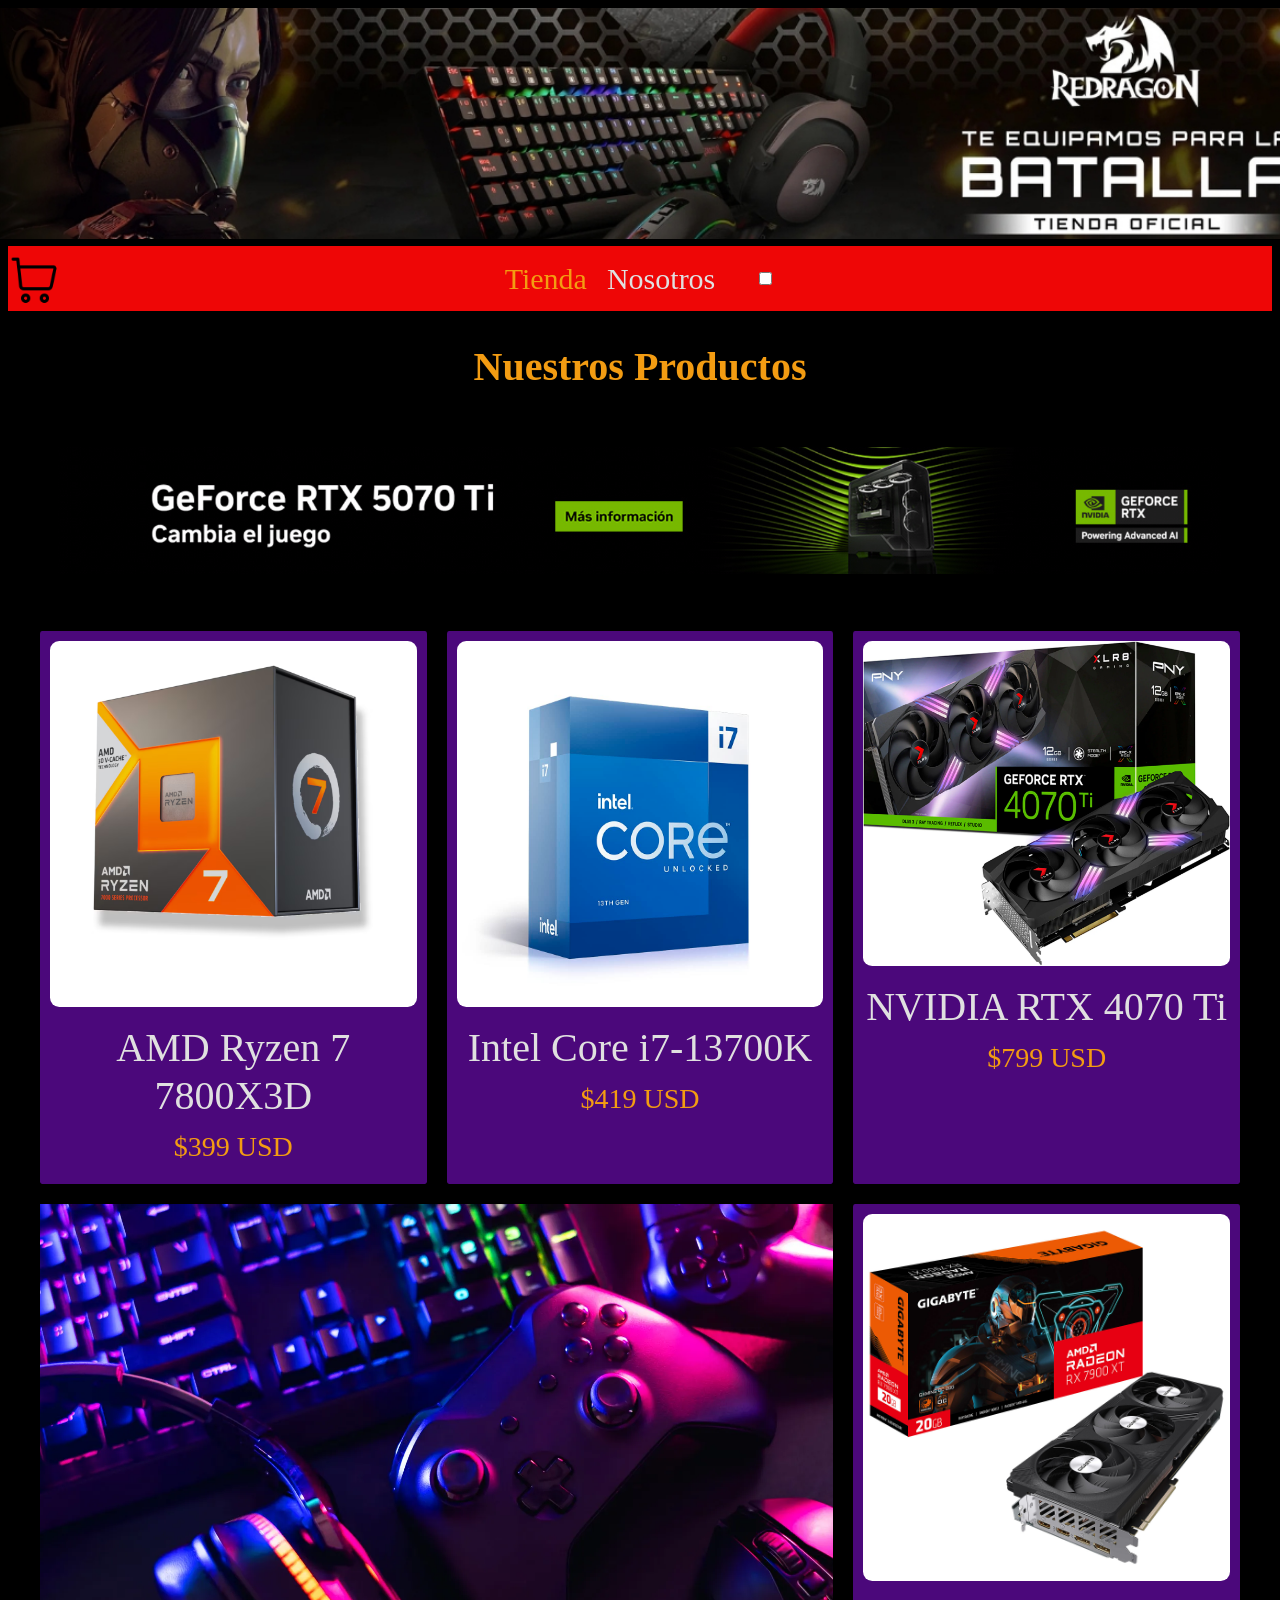
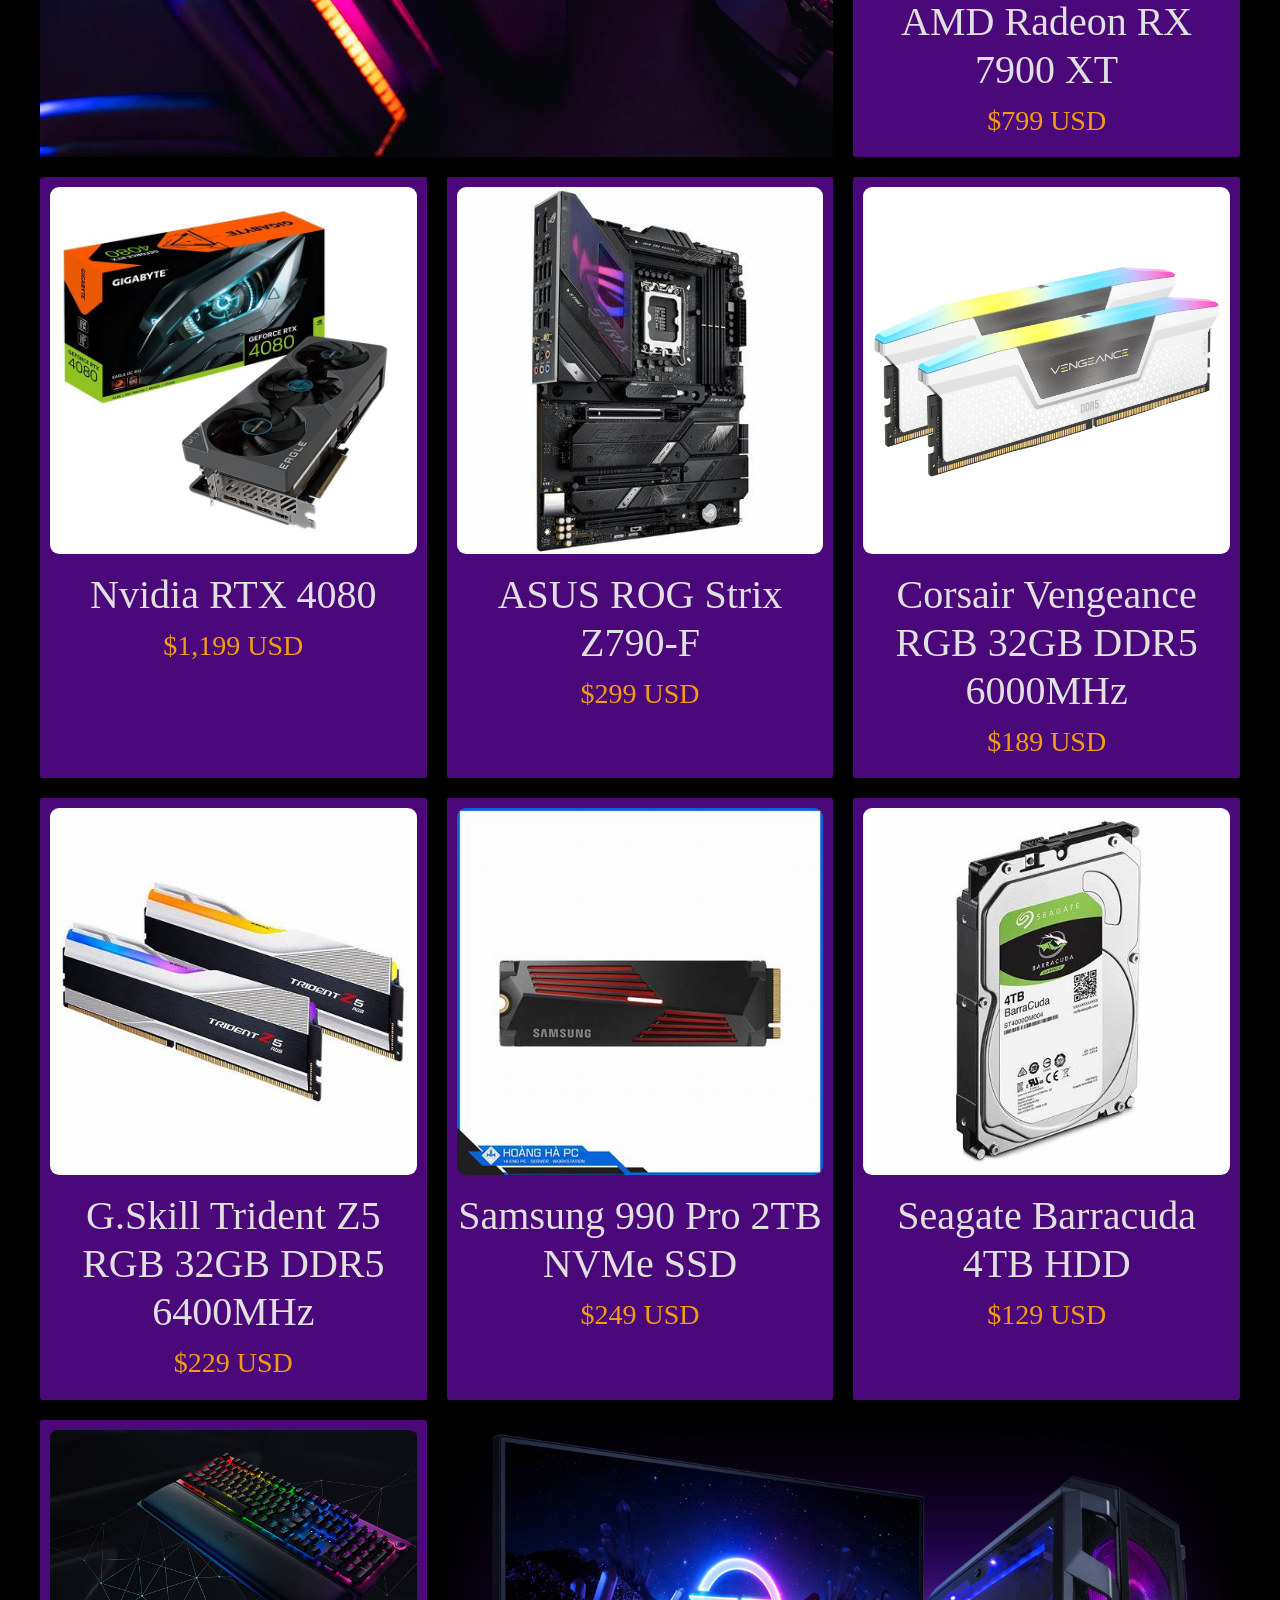
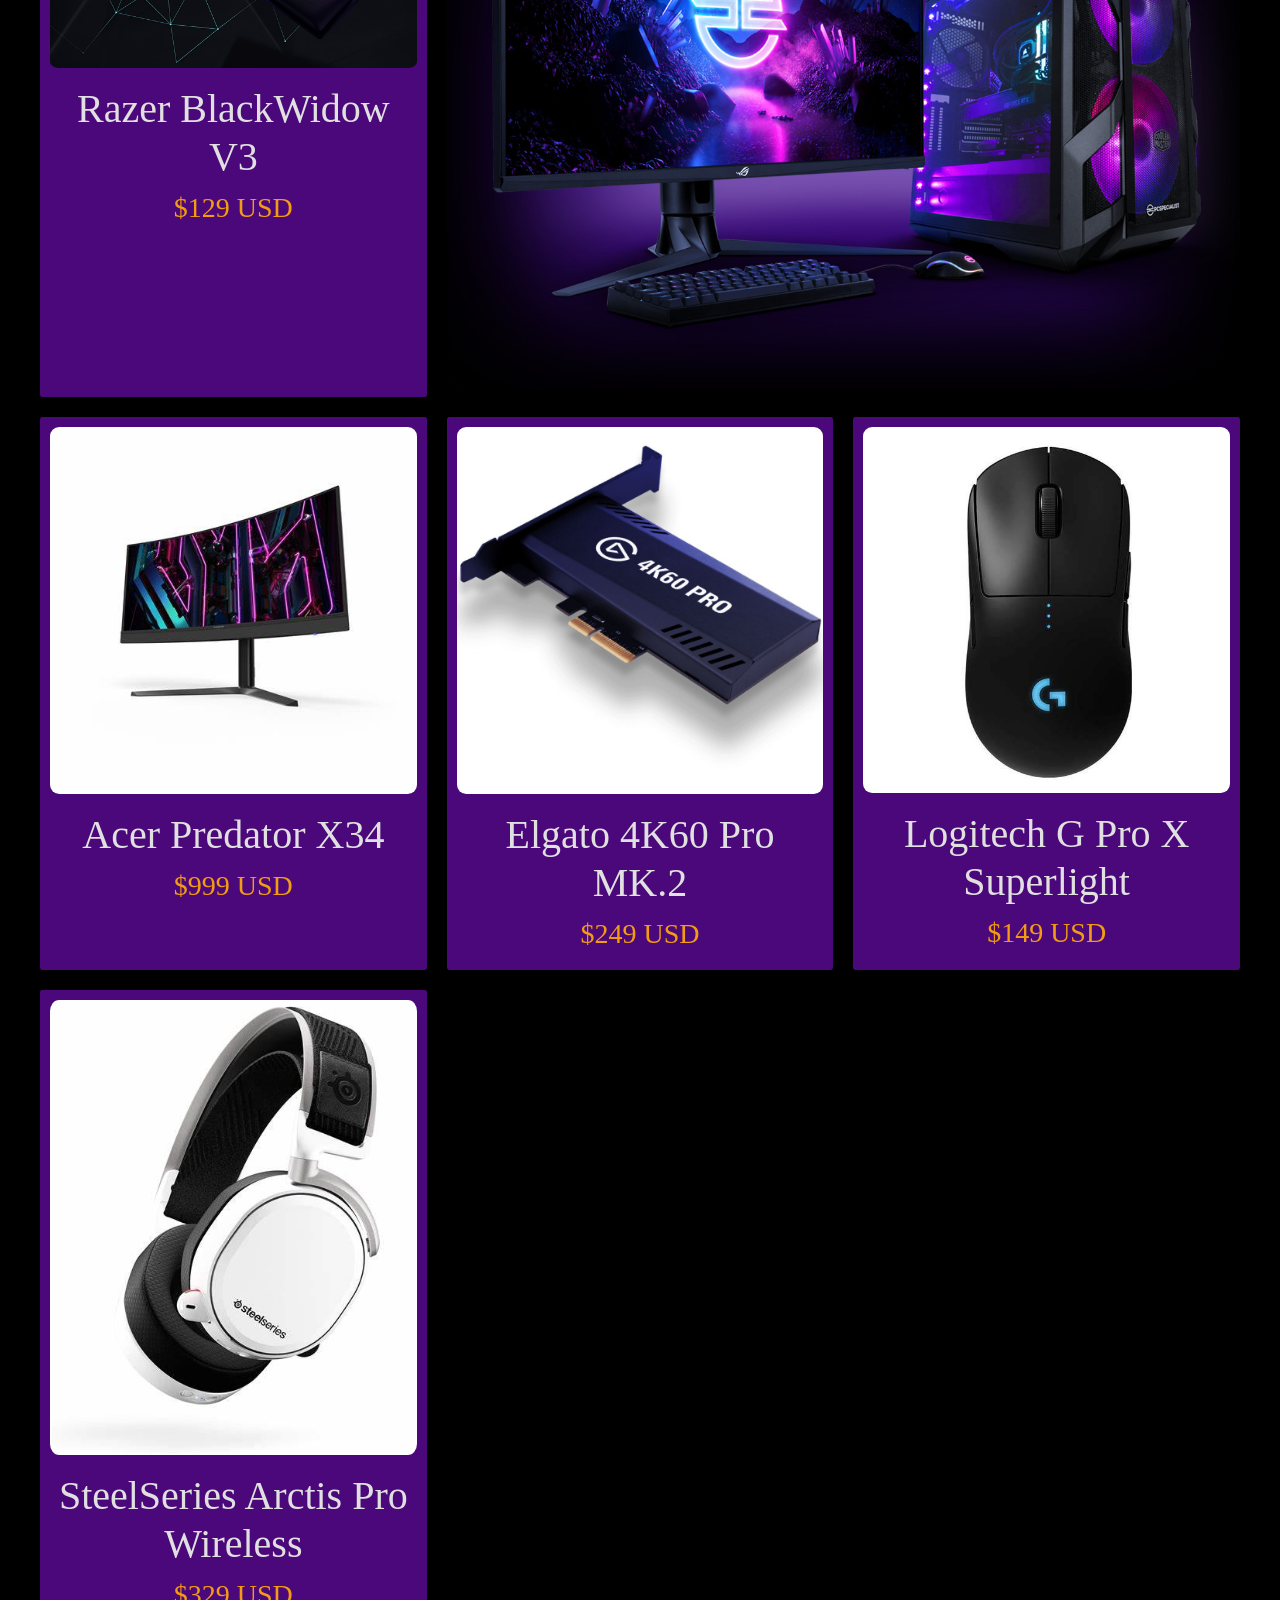
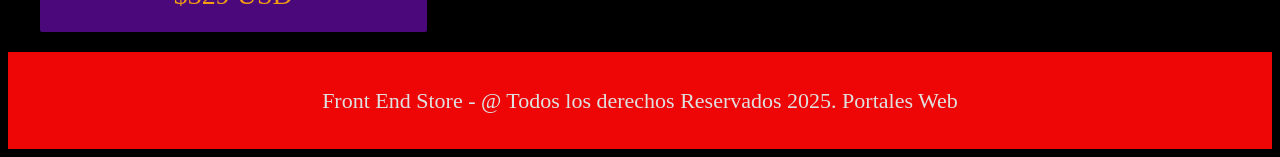
==== index.html @ 045a80b5 "Add files via upload" ====
<!DOCTYPE html>
<html lang="en">
<head>
    <meta charset="UTF-8">
    <meta name="viewport" content="width=device-width, initial-scale=1.0">
    <title>Peak Performance</title>
    <link rel="stylesheet" href="css/style.css">
    
</head>
<body>
    
    <header class="header">
        <a href="index.html">
            <!--img class="header__logo" src="img/logo.jpg" alt="Logotipo">-->
            <img src="img/header.png" alt=" " style=" width: 100% ; margin: 0; width: 150rem;">
        </a>
    </header>

    <nav class="navegacion">
        <a class="navegacion__enlace navegacion__enlace--activo" href="index.html">Tienda</a>
        <a class="navegacion__enlace" href="nosotros.html">Nosotros</a>
        <a href="carrito.html"><img src="img/shopping-cart (1).png" alt="" style="width: 50px; position: absolute; left: 10px;"></a>
        <label for="toggle" id="label_toggle" style="position: absolute ;right: 100px;"><i class="fa-solid fa-moon"></i></label>
        <input type="checkbox" id="toggle">
    
    </nav>


    <h1>Nuestros Productos</h1>
    <div class="primero">
        
                <img class="producto__imagen" src="img/post_logo.png" alt="imagen camisa">
    </div>
    <main class="contenedor">
        

        <div class="grid">
            
         <!--.producto-->
<div class="producto">
    <a href="producto.html">
        <img class="producto__imagen" src="img/amd_rizen.jpeg" alt="AMD Ryzen 7 7800X3D">
        <div class="producto__informacion">
            <p class="producto__nombre">AMD Ryzen 7 7800X3D</p>
            <p class="producto__precio">$399 USD</p>
        </div>
    </a>
</div>  <!--.producto-->

<div class="producto">
    <a href="producto2.html">
        <img class="producto__imagen" src="img/procesador.jpg" alt="Intel Core i7-13700K">
        <div class="producto__informacion">
            <p class="producto__nombre">Intel Core i7-13700K</p>
            <p class="producto__precio">$419 USD</p>
        </div>
    </a>
</div>  <!--.producto-->

<!-- Tarjetas Gráficas (GPU) -->
<div class="producto">
    <a href="producto3.html">
        <img class="producto__imagen" src="img/nvidia.webp" alt="NVIDIA RTX 4070 Ti">
        <div class="producto__informacion">
            <p class="producto__nombre">NVIDIA RTX 4070 Ti</p>
            <p class="producto__precio">$799 USD</p>
        </div>
    </a>
</div>  <!--.producto-->

<div class="producto">
    <a href="producto4.html">
        <img class="producto__imagen" src="img/AMDu.jpg" alt="AMD Radeon RX 7900 XT">
        <div class="producto__informacion">
            <p class="producto__nombre">AMD Radeon RX 7900 XT</p>
            <p class="producto__precio">$799 USD</p>
        </div>
    </a>
</div>  <!--.producto-->

<!-- Placas Base (Motherboard) -->
<div class="producto">
    <a href="producto5.html">
        <img class="producto__imagen" src="img/rtx4080.jpeg" alt="MSI B650 Tomahawk WiFi">
        <div class="producto__informacion">
            <p class="producto__nombre">Nvidia RTX 4080</p>
            <p class="producto__precio">$1,199 USD</p>
        </div>
    </a>
</div>  <!--.producto-->

<div class="producto">
    <a href="producto6.html">
        <img class="producto__imagen" src="img/Asus.jpeg" alt="ASUS ROG Strix Z790-F Gaming WiFi">
        <div class="producto__informacion">
            <p class="producto__nombre">ASUS ROG Strix Z790-F</p>
            <p class="producto__precio">$299 USD</p>
        </div>
    </a>
</div>  <!--.producto-->

<!-- Memoria RAM -->
<div class="producto">
    <a href="producto7.html">
        <img class="producto__imagen" src="img/ram.jpg" alt="Corsair Vengeance RGB 32GB DDR5 6000MHz">
        <div class="producto__informacion">
            <p class="producto__nombre">Corsair Vengeance RGB 32GB DDR5 6000MHz</p>
            <p class="producto__precio">$189 USD</p>
        </div>
    </a>
</div>  <!--.producto-->

<div class="producto">
    <a href="producto8.html">
        <img class="producto__imagen" src="img/ram2.jpg" alt="G.Skill Trident Z5 RGB 32GB DDR5 6400MHz">
        <div class="producto__informacion">
            <p class="producto__nombre">G.Skill Trident Z5 RGB 32GB DDR5 6400MHz</p>
            <p class="producto__precio">$229 USD</p>
        </div>
    </a>
</div>  <!--.producto-->

<!-- Almacenamiento (SSD y HDD) -->
<div class="producto">
    <a href="producto9.html">
        <img class="producto__imagen" src="img/disco.jpeg" alt="Samsung 990 Pro 2TB NVMe SSD">
        <div class="producto__informacion">
            <p class="producto__nombre">Samsung 990 Pro 2TB NVMe SSD</p>
            <p class="producto__precio">$249 USD</p>
        </div>
    </a>
</div>  <!--.producto-->

<div class="producto">
    <a href="producto10.html">
        <img class="producto__imagen" src="img/discoduro.jpeg" alt="Seagate Barracuda 4TB HDD">
        <div class="producto__informacion">
            <p class="producto__nombre">Seagate Barracuda 4TB HDD</p>
            <p class="producto__precio">$129 USD</p>
        </div>
    </a>
</div>  <!--.producto-->



    <!-- **Teclado Mecánico** -->
<div class="producto">
    <a href="producto11.html">
        <img class="producto__imagen" src="img/TMecanico.jpeg" alt="Razer BlackWidow V3">
        <div class="producto__informacion">
            <p class="producto__nombre">Razer BlackWidow V3</p>
            <p class="producto__precio">$129 USD</p>
        </div>
    </a>
</div>  <!--.producto-->
 <!--.producto-->

<!-- **Monitores** -->
<div class="producto">
    <a href="producto12.html">
        <img class="producto__imagen" src="img/monitor.jpeg" alt="Acer Predator X34">
        <div class="producto__informacion">
            <p class="producto__nombre">Acer Predator X34</p>
            <p class="producto__precio">$999 USD</p>
        </div>
    </a>
</div>  <!--.producto-->


<!-- **Tarjetas de Captura y Periféricos** -->
<div class="producto">
    <a href="producto13.html">
        <img class="producto__imagen" src="img/nose.jpeg" alt="Elgato 4K60 Pro MK.2">
        <div class="producto__informacion">
            <p class="producto__nombre">Elgato 4K60 Pro MK.2</p>
            <p class="producto__precio">$249 USD</p>
        </div>
    </a>
</div>

<!-- **Ratón Gamer** -->
<div class="producto">
    <a href="producto14.html">
        <img class="producto__imagen" src="img/Logitech.jpeg" alt="Logitech G Pro X Superlight">
        <div class="producto__informacion">
            <p class="producto__nombre">Logitech G Pro X Superlight</p>
            <p class="producto__precio">$149 USD</p>
        </div>
    </a>
</div>  <!--.producto-->

<!-- **Auriculares Gaming** -->
<div class="producto">
    <a href="producto15.html">
        <img class="producto__imagen" src="img/audifonos.jpeg" alt="SteelSeries Arctis Pro Wireless">
        <div class="producto__informacion">
            <p class="producto__nombre">SteelSeries Arctis Pro Wireless</p>
            <p class="producto__precio">$329 USD</p>
        </div>
    </a>
</div>  <!--.producto-->



            <div class="grafico grafico--camisas"> <img src="img/anuncio1.webp" alt="anuncio" <i style="width: 100%; height: 100%; object-fit: cover;">></div>
            <div class="grafico grafico--node"> <img src="img/anuncio2.1.jpg" alt=""></div>
        </div>
    </main>

    <footer class="footer">
        <p class="footer__texto">Front End Store - @ Todos los derechos Reservados 2025. Portales Web</p>
    </footer>
    <script src="js/carrito.js"></script>

</body>
</html>
---- css/style.css ----
:root {
    --primario: #000000; /* Blanco puro, para el fondo principal */
    --primarioOscuro: #ee0606; /* Azul oscuro, elegante y profundo, para el contraste con el blanco */

    --secundario: #F39C12; /* Naranja vibrante, para destacar botones o elementos importantes */
    --secundarioOscuro: #E67E22; /* Naranja más oscuro, para detalles secundarios o bordes */

    --blanco: #E0E0E0; /* Gris suave para textos y detalles */
    --negro: #121212; /* Gris muy oscuro casi negro, para zonas secundarias y detalles discretos */

    --fuentePrincipal: 'Staatliches', cursive; /* Fuente moderna y llamativa */
}




html { 
    box-sizing: border-box;
    font-size: 62.5%; 
}
/* Sniper Global para Margin, border y Padding */
*, *:before, *:after {
    box-sizing: inherit;
}

/** Globales **/
body {
    background-color: var(--primario);             
    font-size: 1.6rem;
    line-height: 1.5;
/*
    background-image: url(../img/fondo2.jpg); /* Ruta de la imagen */
    background-size: cover; /* Hace que la imagen cubra todo el fondo */
    background-position: center; /* Centra la imagen */
    background-repeat: no-repeat; /* Evita que la imagen se repita */
}


p {
    font-size: 1.8rem;
    font-family: Arial, Helvetica, sans-serif;
    color: var(--blanco);
}
a {
    text-decoration: none;
}
img {
    width: 100%;
}
.contenedor {
    max-width: 120rem;
    margin: 0 auto;
}
h1, h2, h3 {
    text-align: center;
    color: var(--secundario);
    font-family: var(--fuentePrincipal);
}
h1 {
    font-size: 4rem;
}
h2 {
    font-size: 3.2rem;
}
h3 {
    font-size: 2.4rem;
}

/** Header **/
.header {
    display: flex;
    justify-content: center;
}
.header__logo {
    margin: 3rem 0;
}
/** Footer **/
.footer {
    background-color: var(--primarioOscuro);
    padding: 1rem 0;
    margin-top: 2rem;
}
.footer__texto {
    font-family: var(--fuentePrincipal);
    text-align: center;
    font-size: 2.2rem;
}
/** Navegacion **/
.navegacion {
    background-color: var(--primarioOscuro);
    padding: 1rem 0;
    display: flex;
    justify-content: center;
    gap: 2rem; 
}
.navegacion__enlace {
    font-family: var(--fuentePrincipal);
    color: var(--blanco);
    font-size: 3rem;
}
.navegacion__enlace--activo,
.navegacion__enlace:hover {
    color: var(--secundario);
}

.primero{
  margin:50px ;
  
  
   
}

.producto{
    border-radius: 0.5%;
    
}

.producto img{
    border-radius: 2.5%;


}


.producto {
    transition: transform 0.3s ease, box-shadow 0.3s ease;

}

.producto:hover {
    transform: scale(1.1); /* Aumenta el tamaño al 110% */
    box-shadow: 0px 4px 10px rgba(0, 0, 0, 0.2); /* Agrega una sombra para mejorar el efecto */;
}


/** Grid **/
.grid {
    display: grid;
    grid-template-columns: repeat(2, 1fr);
    gap: 2rem;
}
@media (min-width: 768px) {
    .grid {
        grid-template-columns: repeat(3, 1fr);
    }
}

/** Productos **/
.producto {
    background-color: #4b087b;
    padding: 1rem;
}


.producto__nombre {
    font-size: 4rem;
}
.producto__precio {
    font-size: 2.8rem;
    color: var(--secundario);
}
.producto__nombre,
.producto__precio {
    font-family: var(--fuentePrincipal);
    margin: 1rem 0;
    text-align: center;
    line-height: 1.2;
}

/** Graficos **/
.grafico {
    min-height: 30rem;
    background-repeat: no-repeat;
    background-size: cover;
    grid-column: 1 / 3;
}
.grafico--camisas {
    grid-row: 2 / 3;
    background-image: url(../img/grafico1.jpg);
}
.grafico--node {
    background-image: url(../img/grafico2.jpg);
    grid-row: 8 / 9;
}

@media (min-width: 768px) {
    .grafico--node {
        grid-row: 5 / 6;
        grid-column: 2 / 4;
    }
}

/** Nosotros **/
.nosotros {
    display: grid;
    grid-template-rows: repeat(2, auto);
}
@media (min-width: 768px) {
    .nosotros {
        grid-template-columns: repeat(2, 1fr);
        column-gap: 2rem;
    }
}
.nosotros__imagen {
    grid-row: 1 / 2;
}
@media (min-width: 768px) {
    .nosotros__imagen {
       grid-column: 2 / 3;
    }
}

/** Bloques **/
.bloques {
    display: grid;
    grid-template-columns: repeat(2, 1fr);
    gap: 2rem;
}
@media (min-width: 768px) {
    .bloques {
        grid-template-columns: repeat(4, 1fr);
    }
}

.bloque {
    text-align: center;
}

.bloque__titulo {
    margin: 0;
}

/** Pagina del Producto **/
@media (min-width: 768px) {
    .camisa {
        display: grid;
        grid-template-columns: repeat(2, 1fr);
        column-gap: 2rem;
    }
}

.formulario {
    display: grid;
    grid-template-columns: repeat(2, 1fr);
    gap: 2rem;
}
.formulario__campo {
   border: 1rem solid var(--primarioOscuro);
   background-color: transparent;
   color: var(--blanco);
   font-size: 2rem;
   font-family: Arial, Helvetica, sans-serif;
   padding: 1rem;
   appearance: none;
}
.formulario__submit {
    background-color: var(--secundario);
    border: none;
    font-size: 2rem;
    font-family: var(--fuentePrincipal);
    padding: 2rem;
    transition: background-color .3s ease;
    grid-column: 1 / 3;
}
.formulario__submit:hover {
    cursor: pointer;
    background-color: var(--secundarioOscuro);
}
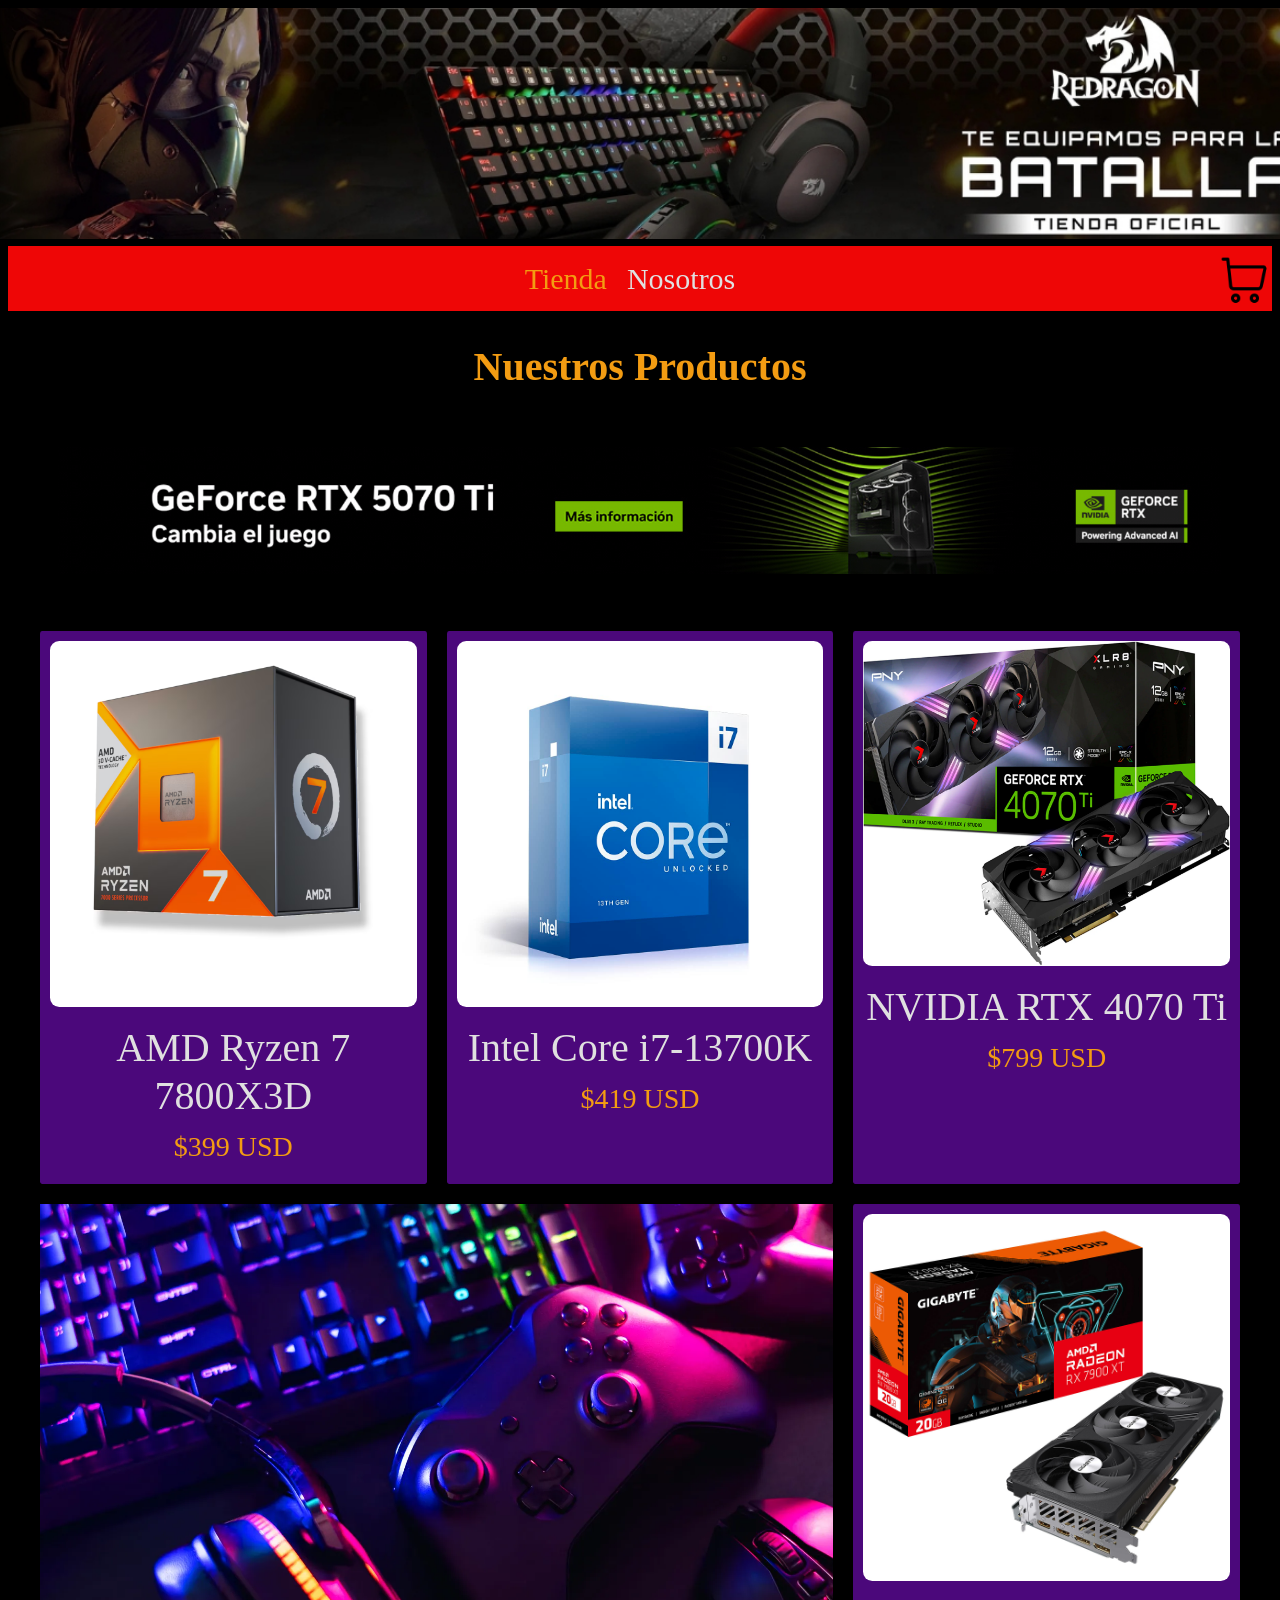
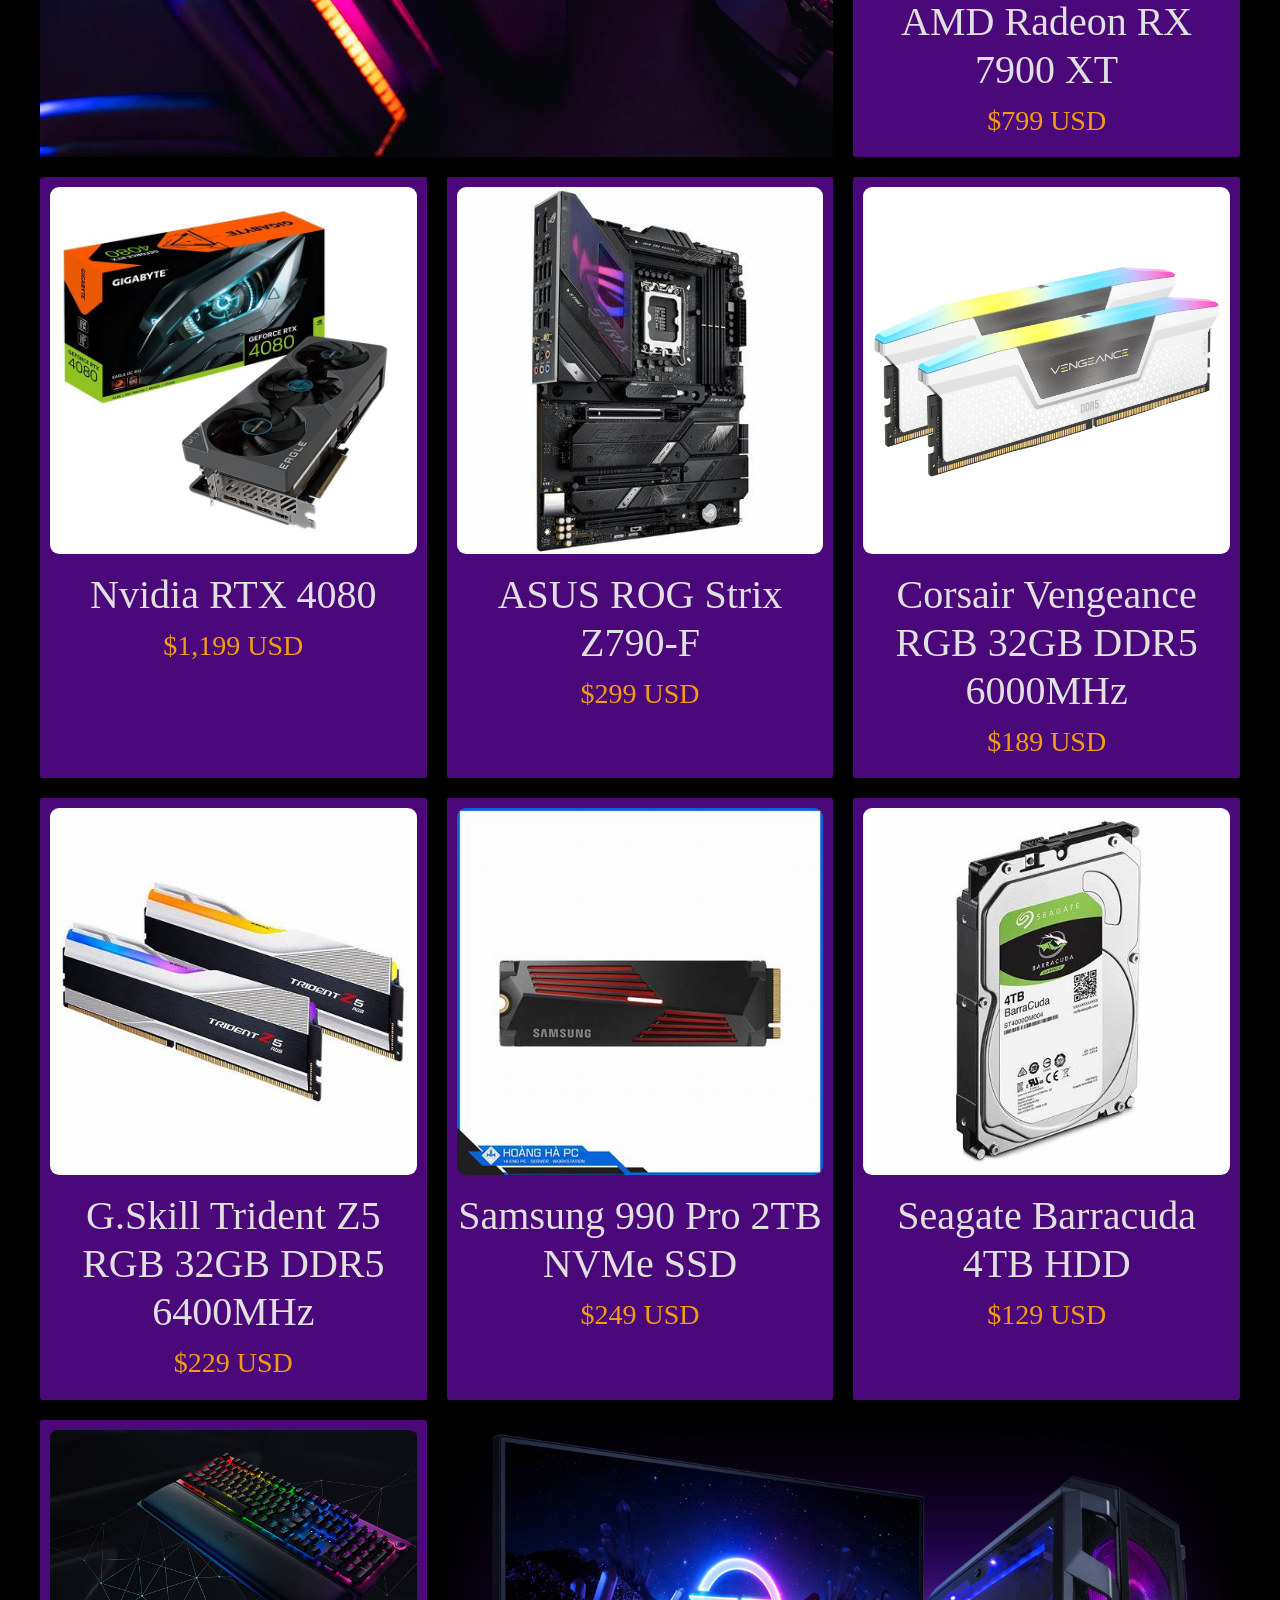
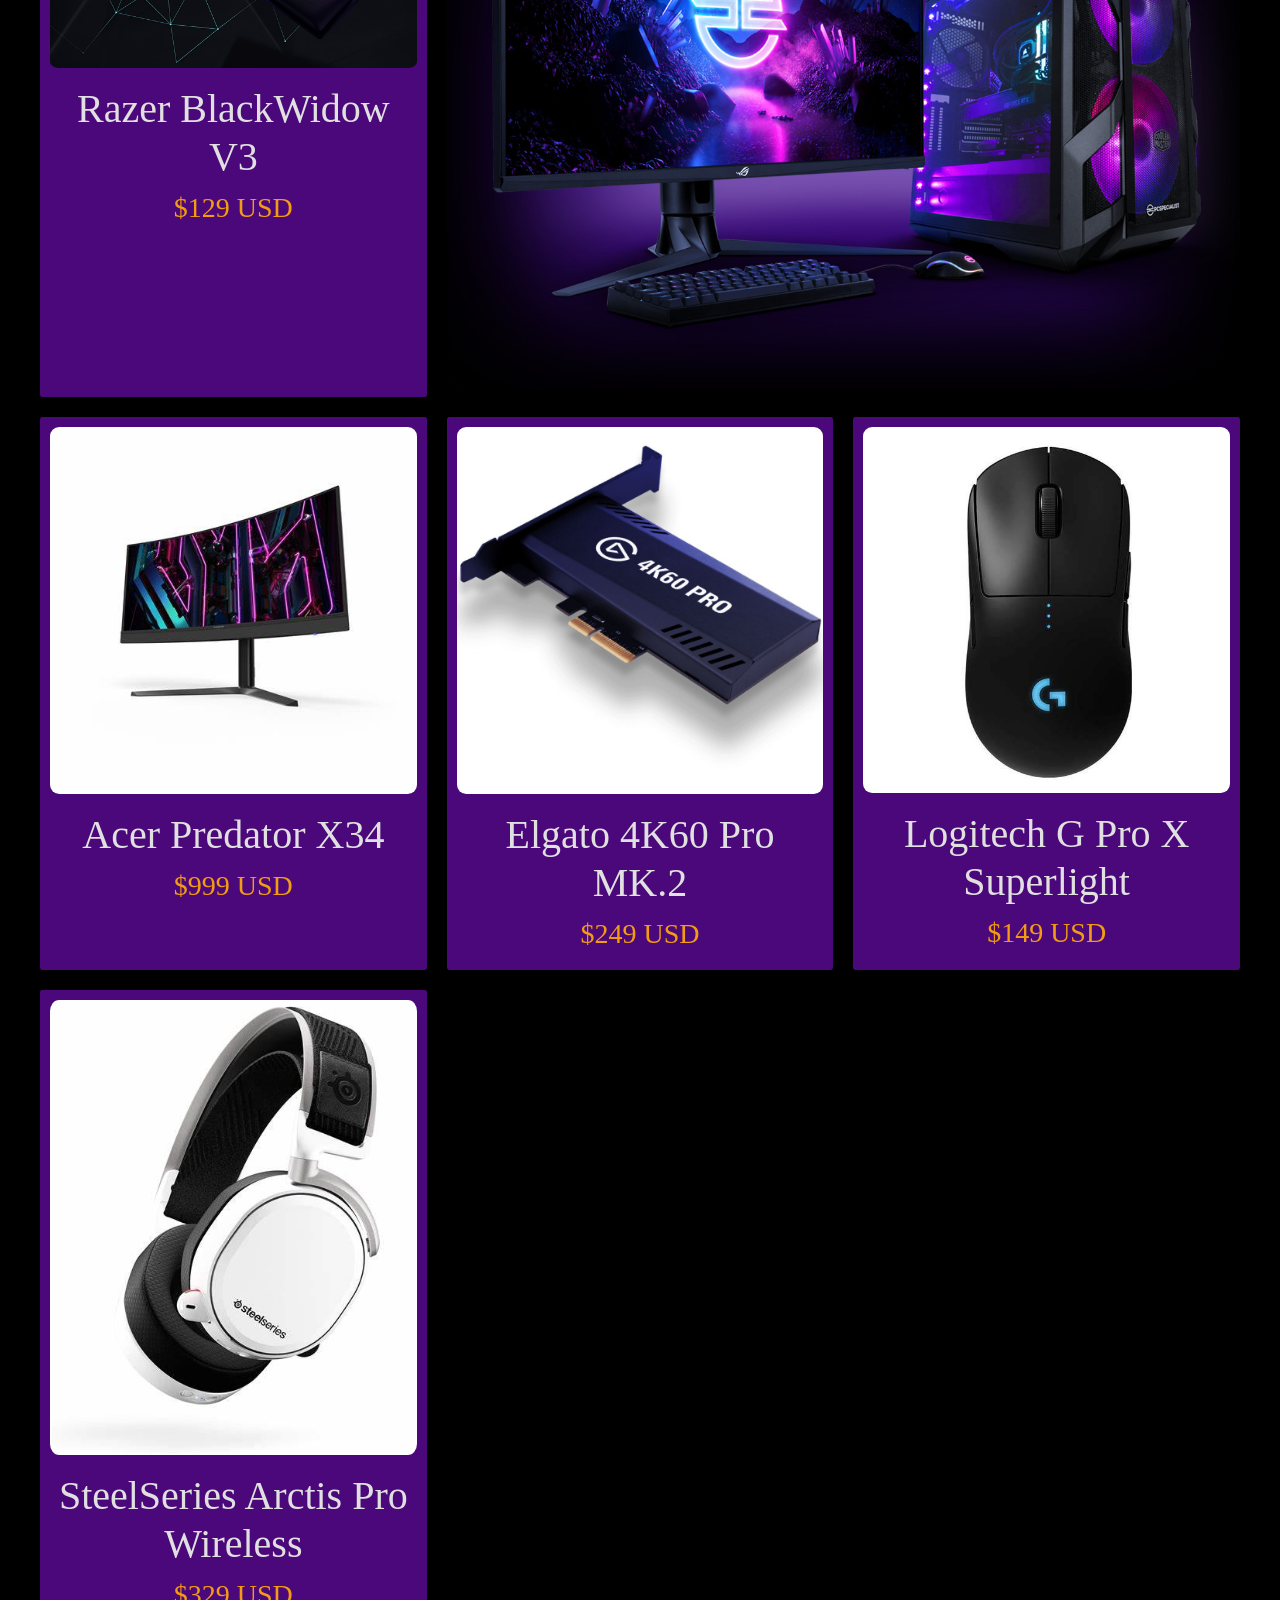
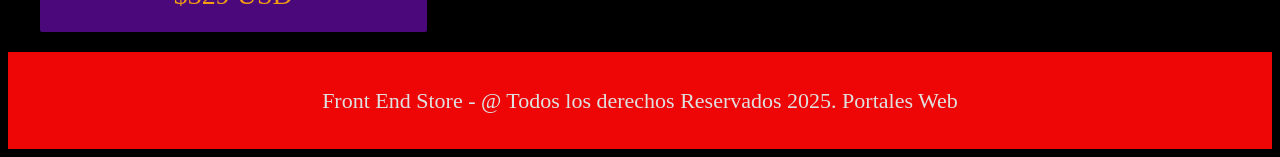
==== commit f9ba7a15: "Update index.html" ====
--- a/index.html
+++ b/index.html
@@ -19,9 +19,8 @@
     <nav class="navegacion">
         <a class="navegacion__enlace navegacion__enlace--activo" href="index.html">Tienda</a>
         <a class="navegacion__enlace" href="nosotros.html">Nosotros</a>
-        <a href="carrito.html"><img src="img/shopping-cart (1).png" alt="" style="width: 50px; position: absolute; left: 10px;"></a>
-        <label for="toggle" id="label_toggle" style="position: absolute ;right: 100px;"><i class="fa-solid fa-moon"></i></label>
-        <input type="checkbox" id="toggle">
+        <a href="carrito.html"><img src="img/shopping-cart (1).png" alt="" style="width: 50px; position: absolute; right: 10px;"></a>
+        
     
     </nav>
 
@@ -213,4 +212,4 @@
     <script src="js/carrito.js"></script>
 
 </body>
-</html>+</html>
